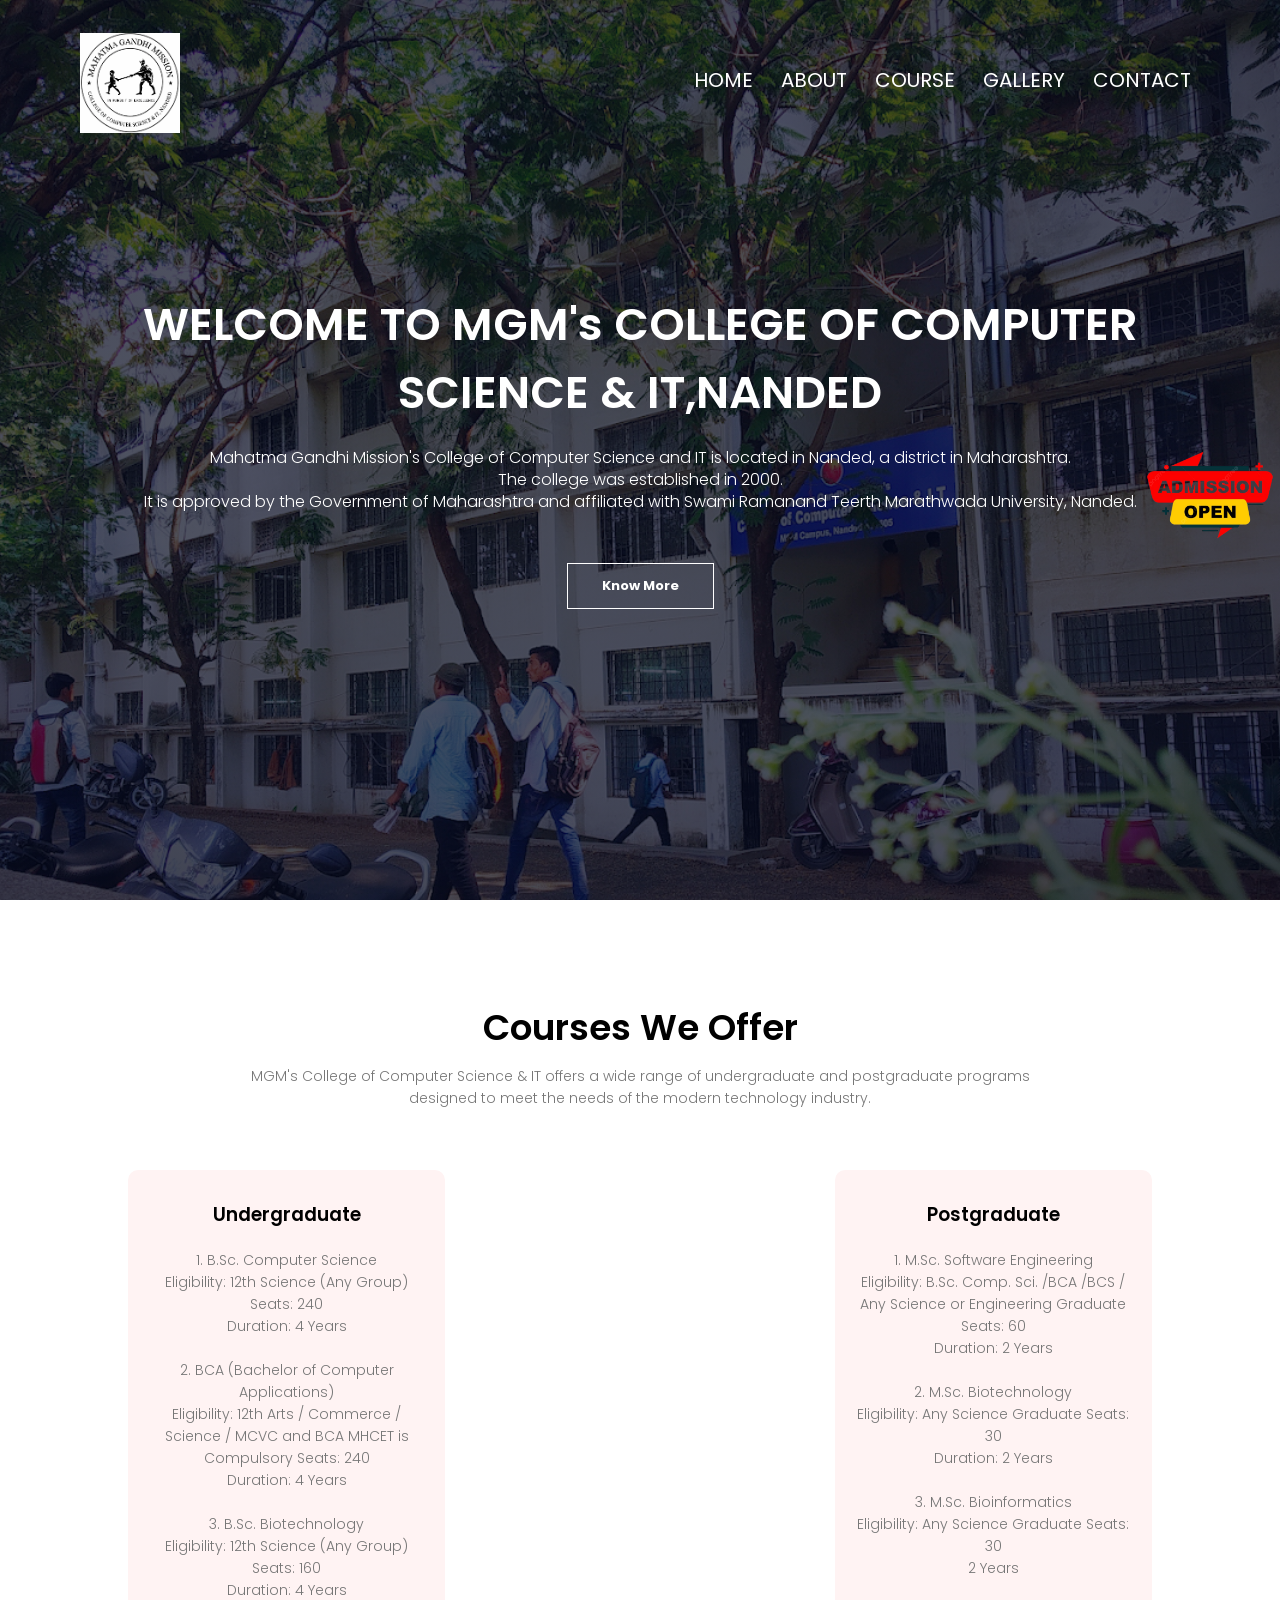
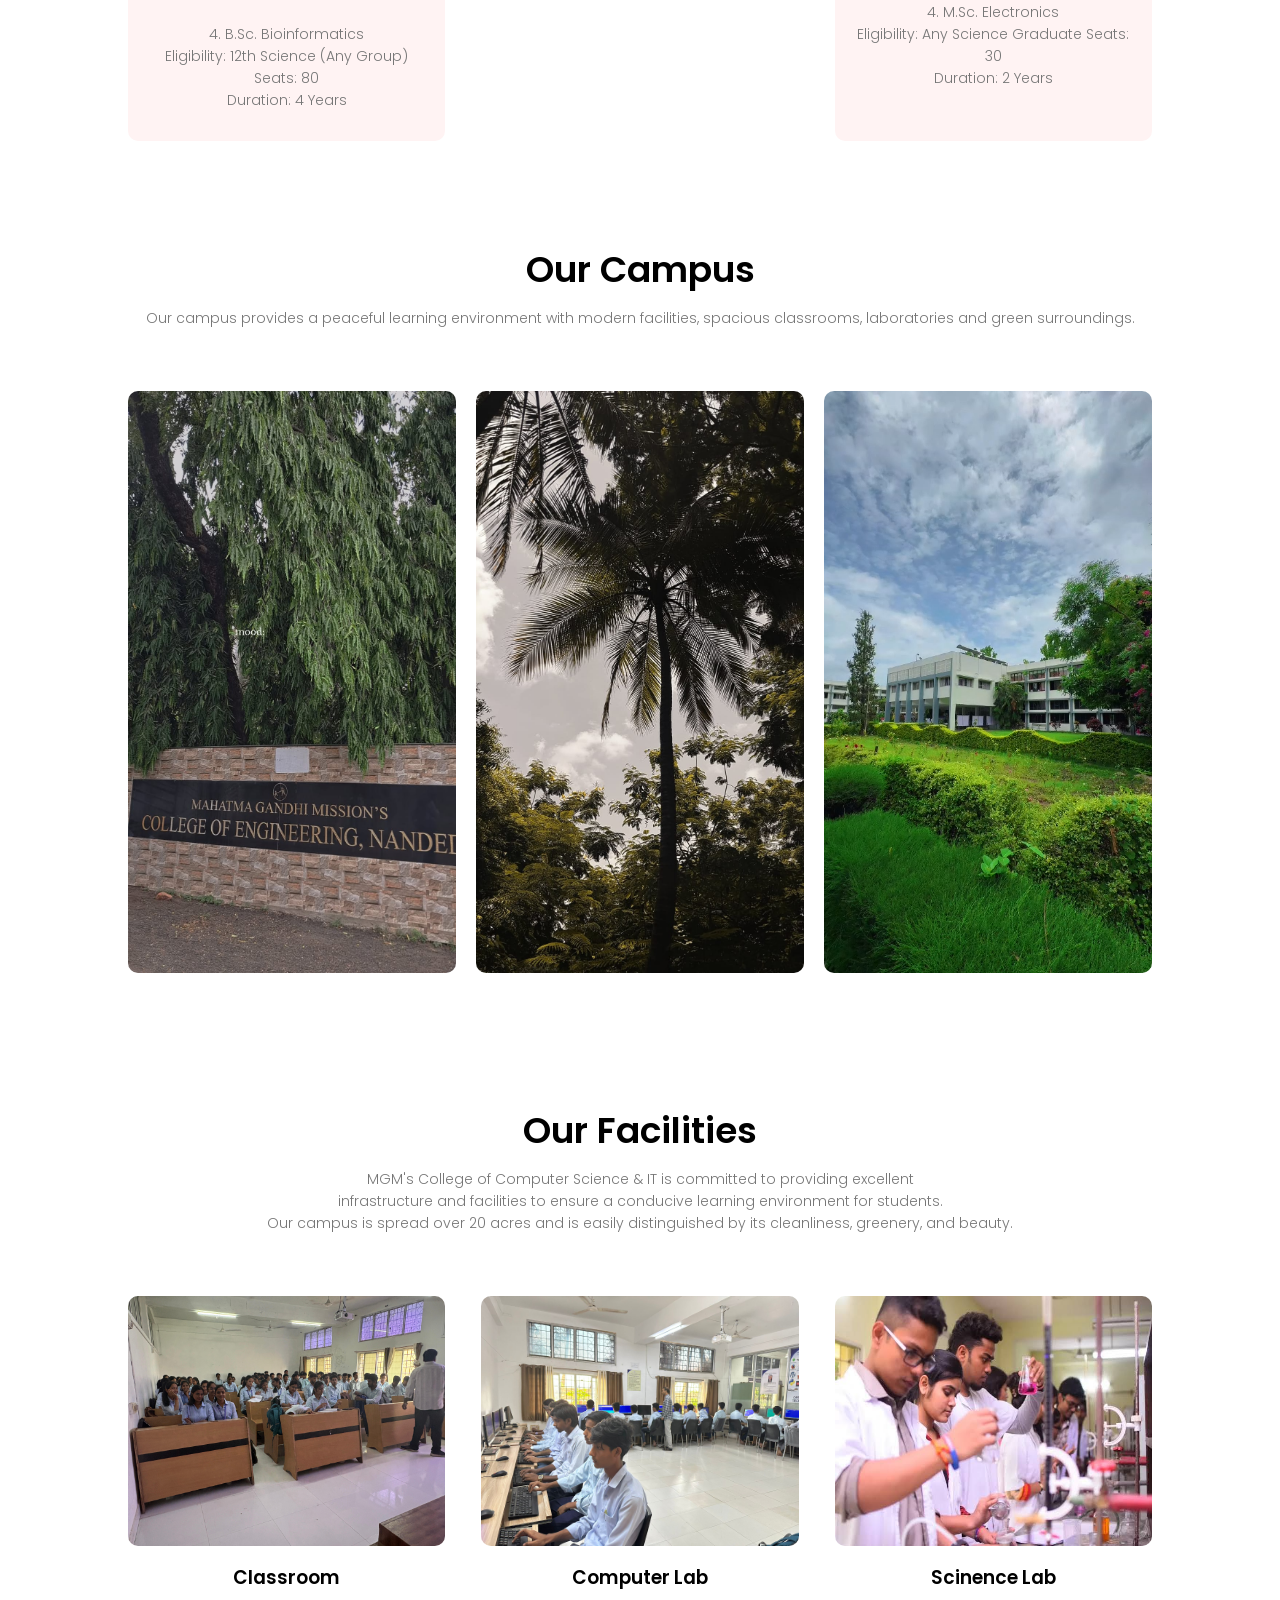
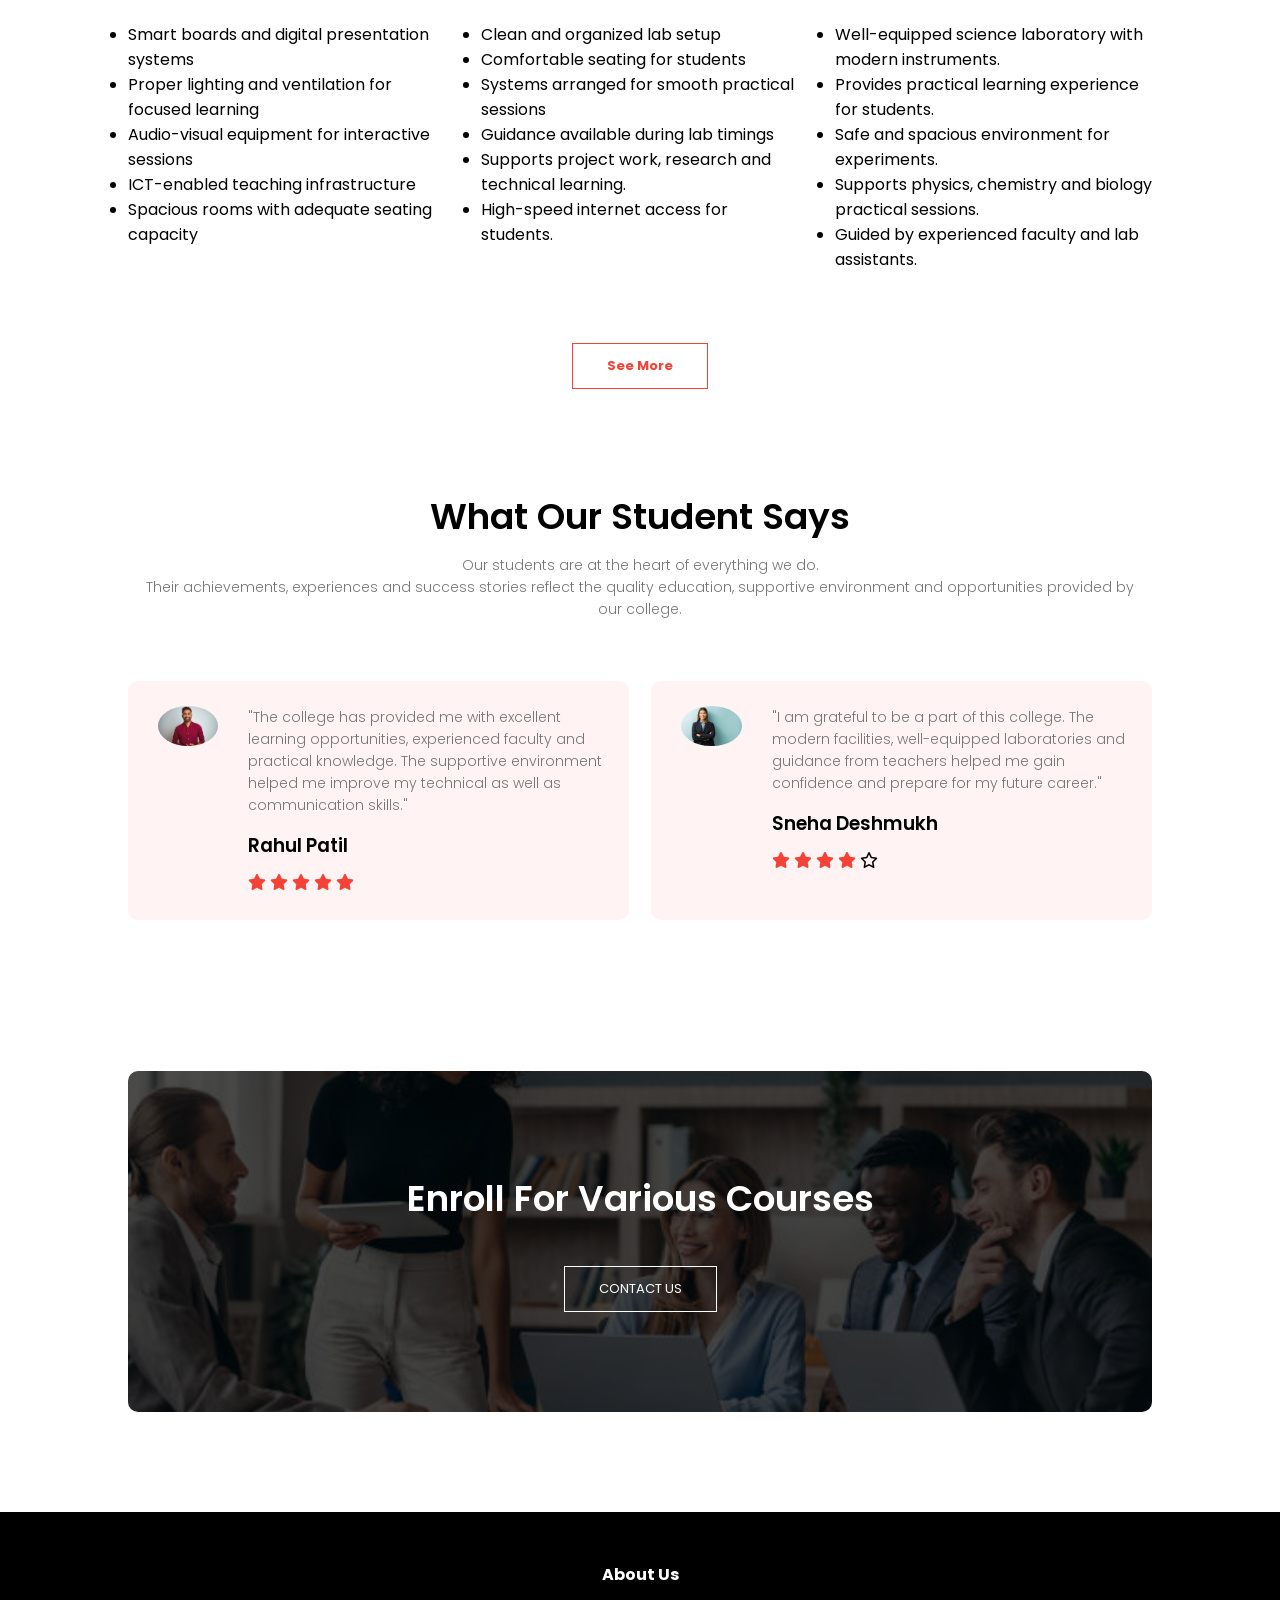
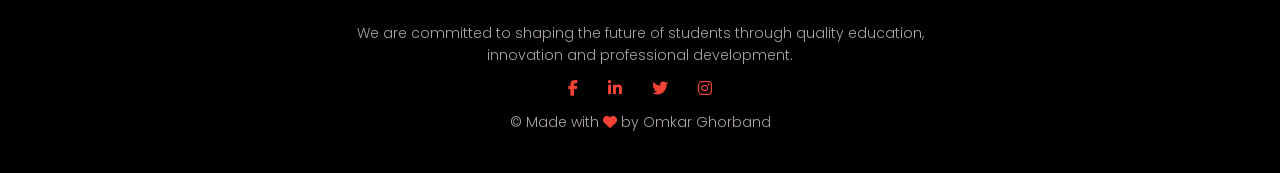
==== index.html @ 859e4758 "Add files via upload Initial website upload" ====
<!DOCTYPE html>
<html lang="en">
<head>
    <meta charset="UTF-8">
    <meta name="viewport" content="width=device-width, initial-scale=1.0">
    <title>Collage Website</title>
    <link rel="stylesheet" href="style.css">
    <link rel="preconnect" href="https://fonts.googleapis.com">
<link rel="preconnect" href="https://fonts.gstatic.com" crossorigin>
<link href="https://fonts.googleapis.com/css2?family=Poppins:ital,wght@0,100;0,200;0,300;0,400;0,500;0,600;0,700;0,800;0,900;1,100;1,200;1,300;1,400;1,500;1,600;1,700;1,800;1,900&family=Roboto:ital,wght@0,100..900;1,100..900&display=swap" rel="stylesheet">
 
<link rel="stylesheet"
    href="https://cdnjs.cloudflare.com/ajax/libs/font-awesome/6.5.1/css/all.min.css">
</head>
    <body>

        <section class="header">
            <nav>
                <a href="index.html"><img src="images/logo.png"></a>
                <div class="nav-links" id="navLinks">
                    <i class="fa fa-times" onclick="hideMenu()"></i>
                    <ul>
                        <li><a href="index.html">HOME</a></li>
                        <li><a href="about.html">ABOUT</a></li>
                        <li><a href="courses.html">COURSE</a></li>
                        <li><a href="gallery.html">GALLERY</a></li>
                        <li><a href="contact.html" class="contact-btn">CONTACT</a></li>
                    </ul>
                </div> 

                <i class="fa fa-bars" onclick="showMenu()"></i>
            
            </nav>
            <div class="text-box">
                <h1>
                    WELCOME TO MGM's COLLEGE OF COMPUTER SCIENCE & IT,NANDED
                </h1>
                <P>
                    Mahatma Gandhi Mission's College of Computer Science and IT is located in Nanded, a district in Maharashtra.<br>The college was established in 2000.<br> It is approved by the Government of Maharashtra and affiliated with Swami Ramanand Teerth Marathwada University, Nanded.
                </P>
            
                <a href="about.html" class="know-more-btn"><b>Know More</b></a>

            </div>

        </section>




        <!---------------- Course ---------------->



    <section class="course">
            <h1>
                Courses We Offer
            </h1>
            <p>
                MGM's College of Computer Science & IT offers a wide range of undergraduate and postgraduate programs<br>designed to meet the needs of the modern technology industry.
            </p>
        
        <div class="row">
            <div class="course-col">
                <h3>
                    Undergraduate
                </h3>
                <p>1. B.Sc. Computer Science
                    <br>
                    Eligibility: 12th Science (Any Group)
                    Seats: 240
                    <br>
                    Duration: 4 Years
                    <br>
                    <br>

                    2. BCA (Bachelor of Computer Applications) 
                    <br>
                    Eligibility: 12th Arts / Commerce / <br>
                    Science / MCVC and BCA MHCET is Compulsory
                    Seats: 240
                    <br>
                    Duration: 4 Years
                    <br>
                    <br>

                    3. B.Sc. Biotechnology
                    <br>
                    Eligibility: 12th Science (Any Group)
                    Seats: 160
                    <br>
                    Duration: 4 Years
                    <br>
                    <br>

                    4. B.Sc. Bioinformatics
                    <br>
                    Eligibility: 12th Science (Any Group)
                    Seats: 80
                    <br>
                    Duration: 4 Years 
                </p>
            </div>

            <div class="course-col">
                <h3>
                    Postgraduate
                </h3>
                <p>
                    
                    1. M.Sc. Software Engineering
                    <br>
                    Eligibility: B.Sc. Comp. Sci. /BCA /BCS /<br>Any Science or Engineering Graduate
                    Seats: 60
                    <br>
                    Duration: 2 Years
                    <br>
                    <br>
                    2. M.Sc. Biotechnology
                    <br>
                    Eligibility: Any Science Graduate
                    Seats: 30
                    <br>
                    Duration: 2 Years
                    <br>
                    <br>
                    3. M.Sc. Bioinformatics
                    <br>
                    Eligibility: Any Science Graduate
                    Seats: 30
                    <br>
                    2 Years
                    <br>
                    <br>
                    4. M.Sc. Electronics
                    <br>
                    Eligibility: Any Science Graduate
                    Seats: 30
                    <br>
                    Duration: 2 Years
            </p>

            </div>
        </div>

    </section>


        <!------------------ Campus ------------------>


        <section class="campus">
                <h1>
                    Our Campus
                </h1>
                <p>
                    Our campus provides a peaceful learning environment with modern
                    facilities, spacious classrooms, laboratories and green surroundings.
                </p>

                <div class="row">

                    <div class="campus-col">

                        <img src="images/campus1.jpeg" alt="campus image">

                        <div class="img-effect">

                            <h3>
                                ENTRANCE
                            </h3>

                        </div>
                    </div>

                    <div class="campus-col">

                        <img src="images/campus8.jpeg" alt="campus image">

                        <div class="img-effect">
                            <h3>
                                TREES
                            </h3>

                        </div>
                    </div>

                    <div class="campus-col">

                        <img src="images/campus3.png" alt="campus image">

                        <div class="img-effect">

                            <h3>
                                GREEN CAMPUS
                            </h3>

                        </div>
                    </div>

                </div>


        </section>



        <!------------------- Facilities ----------------->



        <section class="facilities">
            <h1>
                Our Facilities
            </h1>
            <P>
                MGM's College of Computer Science & IT is committed to providing excellent <br> infrastructure and facilities to ensure a conducive learning environment for students. <br>Our campus is spread over 20 acres and is easily distinguished by its cleanliness, greenery, and beauty.
            </P>

            <div class="row">

                <div class="facilities-col">

                    <img src="images/facility4.jpeg">

                    <h3>
                        Classroom
                    </h3>
                    <p>
                        <ul>
                            <li>Smart boards and digital presentation systems</li>
                            <li>Proper lighting and ventilation for focused learning</li>
                            <li>Audio-visual equipment for interactive sessions</li>
                            <li>ICT-enabled teaching infrastructure</li>
                            <li>Spacious rooms with adequate seating capacity</li>
                        </ul>
                    </p>
                </div>


                <div class="facilities-col">

                    <img src="images/facility1.jpeg">

                    <h3>
                        Computer Lab
                    </h3>
                    <p>
                        <ul>
                            <li>Clean and organized lab setup</li>
                            <li>Comfortable seating for students</li>
                            <li>Systems arranged for smooth practical sessions</li>
                            <li>Guidance available during lab timings</li>
                            <li>Supports project work, research and technical learning.</li>
                            <li>High-speed internet access for students.</li>
                        </ul>
                    </p>
                </div>


                <div class="facilities-col">

                    <img src="images/facility8.jpg">

                    <h3>
                        Scinence Lab
                    </h3>
                    <p>
                        <ul>
                            <li>Well-equipped science laboratory with modern instruments.</li>

                            <li>Provides practical learning experience for students.</li>

                            <li>Safe and spacious environment for experiments.</li>

                            <li>Supports physics, chemistry and biology practical sessions.</li>

                            <li>Guided by experienced faculty and lab assistants.</li>
                        </ul>
                    </p>
                </div>
               
            </div>
              <a href="gallery.html" class="know-more-btn red-btn"><b>See More</b></a>
        </section>



        <!-------------- feedback --------------->


        <section class="feedback">

            <h1>
                What Our Student Says
            </h1>
                <p>
                    Our students are at the heart of everything we do. <br>Their achievements,
                    experiences and success stories reflect the quality education,
                    supportive environment and opportunities provided by our college.
                </p>

            <div class="row">

                <div class="feedback-col">

                    <img src="images/user1.jpg" alt="user image">

                    <div>
                        <p>
                            "The college has provided me with excellent learning opportunities,
                            experienced faculty and practical knowledge. The supportive environment
                            helped me improve my technical as well as communication skills."
                        </p>

                        <h3>
                            Rahul Patil
                        </h3>

                        <i class="fa fa-star"></i>
                        <i class="fa fa-star"></i>
                        <i class="fa fa-star"></i>
                        <i class="fa fa-star"></i>
                        <i class="fa fa-star"></i>

                    </div>

                </div>

                <div class="feedback-col">

                    <img src="images/user2.jpg" alt="user image">

                    <div>
                        <p>
                            "I am grateful to be a part of this college. The modern facilities,
                            well-equipped laboratories and guidance from teachers helped me gain
                            confidence and prepare for my future career."
                        </p>

                        <h3>
                            Sneha Deshmukh
                        </h3>

                        <i class="fa fa-star"></i>
                        <i class="fa fa-star"></i>
                        <i class="fa fa-star"></i>
                        <i class="fa fa-star"></i>
                        <i class="fa-regular fa-star"></i>
                    </div>

                </div>


            </div>


        </section>



            <!---------------- Call To Action ---------------->

        <section class="cta">

            <h1>
                Enroll For Various Courses
            </h1>
                <a href="contact.html" class="know-more-btn">CONTACT US</a>

        </section>



            <!----------------  Footer  ---------------->


        <section class="footer">

            <h4>
                About Us
            </h4>
            <p>
                We are committed to shaping the future of students through
                quality education,<br> innovation and professional development.
            </p>

            <div class="icons">
                <a href="#"><i class="fa-brands fa-facebook-f"> </i></a>
                <a href="#"><i class="fa-brands fa-linkedin-in"></i></a>
                <a href="#"><i class="fa-brands fa-twitter"></i></a>
                <a href="#"><i class="fa-brands fa-instagram"></i></a>
            </div>

            <p>&copy; Made with <i class="fa fa-heart"></i> by Omkar Ghorband</p>

        </section>

                <!------------- Addmission Open From -------------->

    <a href="https://docs.google.com/forms/d/e/1FAIpQLSfLEgPGI5tbvpeuGLQ9m9pG36DkP4umeqn62CsZSmqAkd-Png/viewform" target="_blank">

        <img src="images/addmission.png" class="admission-fixed">

    </a>



        <!-----Javascript for Toggle Menu----->
        
        <script>
            var navLinks = document.getElementById("navLinks")

            function showMenu() {
                navLinks.style.right = "0";
            }

            function hideMenu() {
                navLinks.style.right = "-200px";
            }
        </script>
    </body>
</html>
---- style.css ----
* {
    margin: 0;
    padding: 0;
    font-family: "Poppins", sans-serif;
}

.header {
   min-height: 100vh;
   width: 100%; 
   background-image: linear-gradient(rgba(4,9,30,0.7),rgba(4,9,30,0.7)),url(images/mgm.webp);
   background-size: cover;
   background-position: center;
   position: relative;
}
nav {
    display: flex;
    padding: 2% 6%;
    justify-content: space-between;
    align-items: center;
}
nav img {
    width: 100px;
    margin: 2px;
    position: relative;
    top: 5px;
    left: 1px;

}
.nav-links {
    flex: 1;
    text-align: right;

}
.nav-links ul li {
    list-style: none;
    display: inline-block;
    padding: 8px 12px;
    position: relative;
    top: 0px;
}
.nav-links ul li a {
    color: #fff;
    text-decoration: none;
    font-size: 20px;
   
}
.nav-links ul li::after {
    content: '';
    width: 0%;
    height: 2px;
    background: #f44336;
    display: block;
    margin: auto;
    transition: 0.5s;
}
.nav-links ul li:hover::after {
    width: 100%;

}
.text-box {
    width: 90%;
    color: #fff;
    position: absolute;
    top: 50%;
    left: 50%;
    transform: translate(-50%,-50%);
    text-align: center;
}
.text-box h1 {
    font-size: 45px;
}

.text-box p {
    margin: 10px 0 40px;
    font-size: 16px;
    color: white;
}

.know-more-btn {
    display: inline-block;
    text-decoration: none;
    color: white;
    border: 1px solid white;
    padding: 12px 34px;
    font-size: 13px;
    background: transparent;
    position: relative;
    cursor: pointer;
}
.know-more-btn:hover {
    border: 1px solid orangered;
    background:orangered;
    transition: 0.8s;
}

nav .fa{
    display: none;
}

@media(max-width: 700px) {
    .text-box h1{
        font-size: 20px;
    }

    .text-box p {
    margin: 10px 0 40px;
    font-size: 10px;
    color: white;
    }

    .nav-links ul li {
        display: block;
    }

    .nav-links {
        position: fixed;
        background:#f44336;
        height: 100vh;
        width: 200px;
        top: 0;
        right: -200px;
        text-align: left;
        z-index: 2;
        transition: 0.5s;
    }

    nav .fa {
        display: block;
        color: white;
        margin: 10px;
        font-size: 22px;
        cursor: pointer;
    }
    .nav-links ul {
        padding: 30px;
    }

}


        /*--------- Course --------*/

.course {
    width: 80%;
    margin: auto;
    text-align: center;
    padding-top: 100px;
}
h1 {
    font-size: 36px;
    font-weight: 600;
}

p{
    color: #777;
    font-size: 14px;
    font-weight: 300;
    line-height: 22px;
    padding: 10px;
}


.row {
    margin-top: 5%;
    display: flex;
    justify-content: space-between;
}
.course-col {
    flex-basis: 31%;
    background: #fff3f3;
    border-radius: 10px;
    margin-bottom: 5%;
    padding: 20px 12px;
    box-sizing: border-box;
    transition: 0.5s;

}
h3{
    text-align: center;
    font-weight: 600;
    margin: 10px 0;
}
.course-col:hover {
    box-shadow: 0 0 20px 0px rgba(0, 0, 0, 0.3);
}

@media(max-width: 700px) {
    .row {
        flex-direction: column;
    }
    
}


        /*-------Campus------*/

.campus {
    width: 80%;
    margin: auto;
    text-align: center;
    padding-top: 50px;
}
.campus-col {
    flex-basis: 32%;
    border-radius: 10px;
    margin-bottom: 30px;
    position: relative;
    overflow: hidden;
}
.campus-col img {
    width: 100%;
    display: block;
    
}

.img-effect {
    background: transparent;
    height: 100%;
    width: 100%;
    position: absolute;
    top: 0;
    left: 0;
    transition: 0.5s;
}

.img-effect:hover {
    background:rgb(220, 0, 0, 0.5); ;
}

.img-effect h3 {
    width: 100%;
    font-weight: 500;
    color: #fff;
    font-size: 26px;
    bottom: 0;
    left: 50%;
    transform: translate(-50%);
    position: absolute;
    opacity: 0;
    transition: 0.5s;
}
.img-effect:hover h3 {
    bottom: 49%;
    opacity: 1;
}

.facilities {
    width: 80%;
    margin: auto;
    text-align: center;
    padding-top: 100px;
} 

.facilities-col {
    flex-basis: 31%;
    border-radius: 10px;
    margin-bottom: 5%;
    text-align: left;

}

.facilities-col img {
    width: 100%;
    height: 250px;
    border-radius: 10px;
}


             /*-------- Feedback--------*/
    

.feedback {
    width: 80%;
    margin: auto;
    padding-top: 100px;
    text-align: center;
}

.feedback-col {
    flex-basis: 44%;
    border-radius: 10px;
    margin-bottom: 5%;
    text-align: left;
    background: #fff3f3;
    padding: 25px;
    cursor: pointer;
    display: flex;
}

.feedback-col img {
    height: 40px;
    margin-left: 5px;
    margin-right: 30px;
    border-radius: 50%;
}

.feedback-col p {
    padding: 0;

}

.feedback-col h3 {
    margin-top: 15px;
    text-align: left;
}

.feedback-col .fa {
    color: #f44336;
}

@media(max-width: 700px) {
    .feedback-col img {
        margin-left: 5px;
        margin-right: 30px;
}

}


        /* -------- Call To Action --------- */

.cta {
    margin: 100px auto;
    width: 80%;
    background-image: linear-gradient(rgba(0,0,0,0.7),rgba(0,0,0,0.7)),url(images/cta.jpg);
    background-position: center;
    background-size: cover;
    border-radius: 10px;
    text-align:center;
    padding: 100px 0;
}
.cta h1 {
    color: #fff;
    margin-bottom: 40px;
    padding: 0;
}

@media(max-width: 700px) {
    .cta h1{
        font-size: 20px;
    }

}



        /*-------  Footer -------*/


.footer {
    width: 100%;
    text-align: center;
    padding: 30px 0;
    background-color: black;

   

}

.footer h4 {
    margin-bottom: 25px;
    margin-top: 20px;
    font-weight: 700;
    color: white;
}
.footer p{
    color: rgb(172, 162, 162);
}


.icons .fa-brands {
    color: #f44336;
    margin: 0 13px;
    cursor: pointer;
    padding: 18ox 0;
}

.fa-heart {
    color: #f44336;
}


         /*----------- About Us Section -----------*/


.sub-header {
    height: 50vh;
    width: 100%;
    background-image: linear-gradient(rgba(4,9,30,0.7),rgba(4,9,30,0.7)),url(images/background.jpg);
    
    background-size: cover;
    background-position: center;
    text-align: center;
    color: white;
}
.sub-header h1{
    margin-top: 60px;
}

.about-us {
    width: 80%;
    margin: auto;
    padding-top: 80px;
    padding-bottom: 50px;
}

.about-col {
    flex-basis: 48%;
    padding: 30px 2px;
}

.about-col img {
    width: 100%;
    height: 80%;
   
}

.about-col h1 {
    padding-top: 0;
    text-align: center;
}

.about-col p {
    padding: 15px 0 25px 10px;
}

.red-btn {
    border: 1px solid #f44336;
    background: transparent;
    color: #f44336;
}

.red-btn:hover {
    color: white;
}

/* Founder Section */

.founder{
    width: 80%;
    margin: 100px auto;
    background: #f8f8f8;
    border-radius: 15px;
    overflow: hidden;
    box-shadow: 0 0 20px rgba(0,0,0,0.1);
}

.founder-top{
    display: flex;
}

.founder-left{
    width: 30%;
    background: #1f46c7;
    text-align: center;
    padding: 40px 20px;
    color: white;
}

.founder-left img{
    width: 200px;
    height: 200px;
    border-radius: 50%;
    border: 5px solid gold;
    object-fit: cover;
}

.founder-left h2{
    margin-top: 20px;
    font-size: 30px;
}

.founder-left h3{
    margin-top: 10px;
    color: gold;
}

.founder-left p{
    margin-top: 15px;
}

.founder-right{
    width: 70%;
    padding: 40px;
}

.founder-right h1{
    margin-bottom: 20px;
    color: #111;
}

.founder-right p{
    line-height: 35px;
    color: #555;
    margin-bottom: 20px;
}

.founder-bottom{
    padding: 40px;
    border-top: 1px solid #ddd;
}

.founder-bottom h2{
    margin-bottom: 30px;
}

.contribution-row{
    display: flex;
    flex-wrap: wrap;
    gap: 20px;
}

.contribution-box{
    width: 48%;
    background: white;
    padding: 15px;
    border-radius: 10px;
    box-shadow: 0 0 10px rgba(0,0,0,0.08);
    transition: 0.3s;
}

.contribution-box:hover{
    transform: translateY(-5px);
}

/* Founder Responsive */

@media(max-width: 700px){

    .founder{
        width: 90%;
    }

    .founder-top{
        flex-direction: column;
    }

    .founder-left{
        width: 100%;
    }

    .founder-right{
        width: 100%;
        padding: 25px;
    }

    .founder-left img{
        width: 150px;
        height: 150px;
    }

    .founder-left h2{
        font-size: 20px;
    }

    .founder-right h1{
        font-size: 28px;
    }

    .founder-right p{
        line-height: 28px;
        font-size: 15px;
    }

    .founder-bottom{
        padding: 25px;
    }

    .contribution-row{
        flex-direction: column;
    }

    .contribution-box{
        width: 100%;
    }

}




        /*---------- Gallery ----------*/

.gallery{
    width: 90%;
    margin: 80px auto;
}

.gallery-container{
    display: grid;
    grid-template-columns: repeat(4, 1fr);
    gap: 25px;
}

.gallery-box{
    overflow: hidden;
    border-radius: 10px;
    box-shadow: 0 0 15px rgba(0,0,0,0.15);
}

.gallery-box h3{
    padding:15px;
    background:#0d47a1;
    color:white;
    font-size:18px;
}

.gallery-box img{
    width: 100%;
    height: 250px;
    display: block;
    object-fit: cover;
    transition: 0.5s;
}

.gallery-box:hover img{
    transform: scale(1.1);
}

/* Tablet */

@media(max-width: 768px){

    .gallery-container{
        grid-template-columns: repeat(2,1fr);
    }

}

/* Mobile */

@media(max-width: 480px){

    .gallery-container{
        grid-template-columns: 1fr;
    }

}


.location {
    width: 80%;
    margin: auto;
    padding: 80px 0;
}

.location iframe {
    width: 100%;
    border-radius: 10px;
}

.contact-us {
    width: 80%;
    margin: auto;
}

.contact-col {
    flex-basis: 48%;
    margin-bottom: 30px;
}

.contact-col div {
    display: flex;
    align-items: center;
    margin-bottom: 40px;
}

.contact-col div .fa-solid {
    font-size: 28px;
    color: #f44336;
    margin: 10px;
    margin-right: 30px;
}

.contact-col div p {
    padding: 0;
}

.contact-col div h5 {
    font-size: 20px;
    margin-bottom: 5px;
    color: #555;
    font-weight: 400;
}

.contact-col input, .contact-col textarea {
    width: 100%;
    padding: 15px;
    margin-bottom: 17px;
    outline: none;
    border: 1px solid #ccc;
    box-sizing: border-box;
}





/* Contact Form Premium Design */

.contact-col form{
    background: #fff;
    padding: 35px;
    border-radius: 15px;
    box-shadow: 0 5px 25px rgba(0,0,0,0.12);
    transition: 0.4s;
}

.contact-col form:hover{
    transform: translateY(-5px);
}

.contact-col input,
.contact-col textarea{
    border-radius: 8px;
    border: 1px solid #ddd;
    transition: 0.3s;
    font-size: 15px;
}

.contact-col input:focus,
.contact-col textarea:focus{
    border: 1px solid #f44336;
    box-shadow: 0 0 10px rgba(244,67,54,0.2);
}

.contact-col textarea{
    resize: none;
    min-height: 170px;
}

.red-btn{
    transition: 0.4s;
}

.red-btn:hover{
    transform: translateY(-3px);
    box-shadow: 0 5px 15px rgba(244,67,54,0.3);



}
        /*----------- Addmission Form section -----------*/



.admission-fixed{
    position: fixed;
    right: 0;
    top: 55%;
    transform: translateY(-50%);
    width: 140px;
    z-index: 9999;

    animation: float 2s ease-in-out infinite;
    transition: 0.4s;
}

.admission-fixed:hover{
    transform: translateY(-50%) scale(1.08);
}

@keyframes float{
    0%{
        margin-top:0;
    }

    50%{
        margin-top:-10px;
    }

    100%{
        margin-top:0;
    }
}
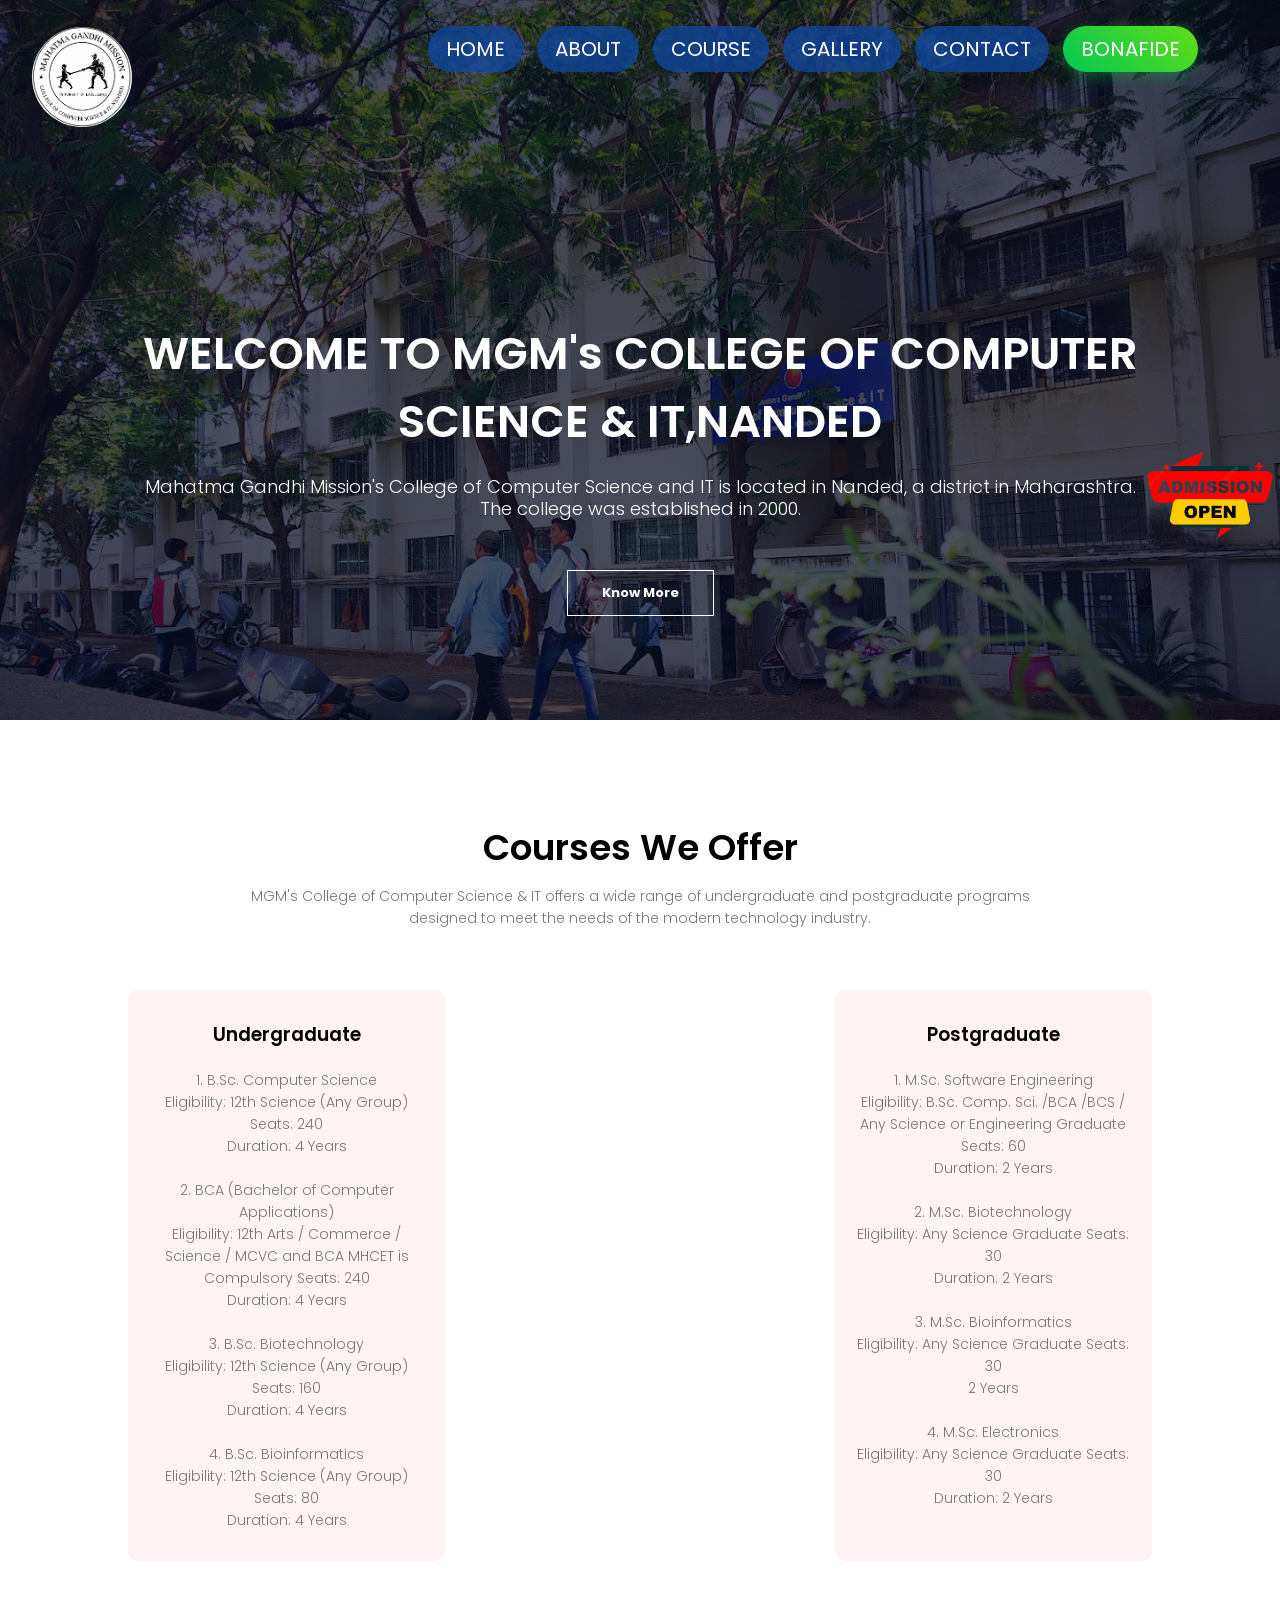
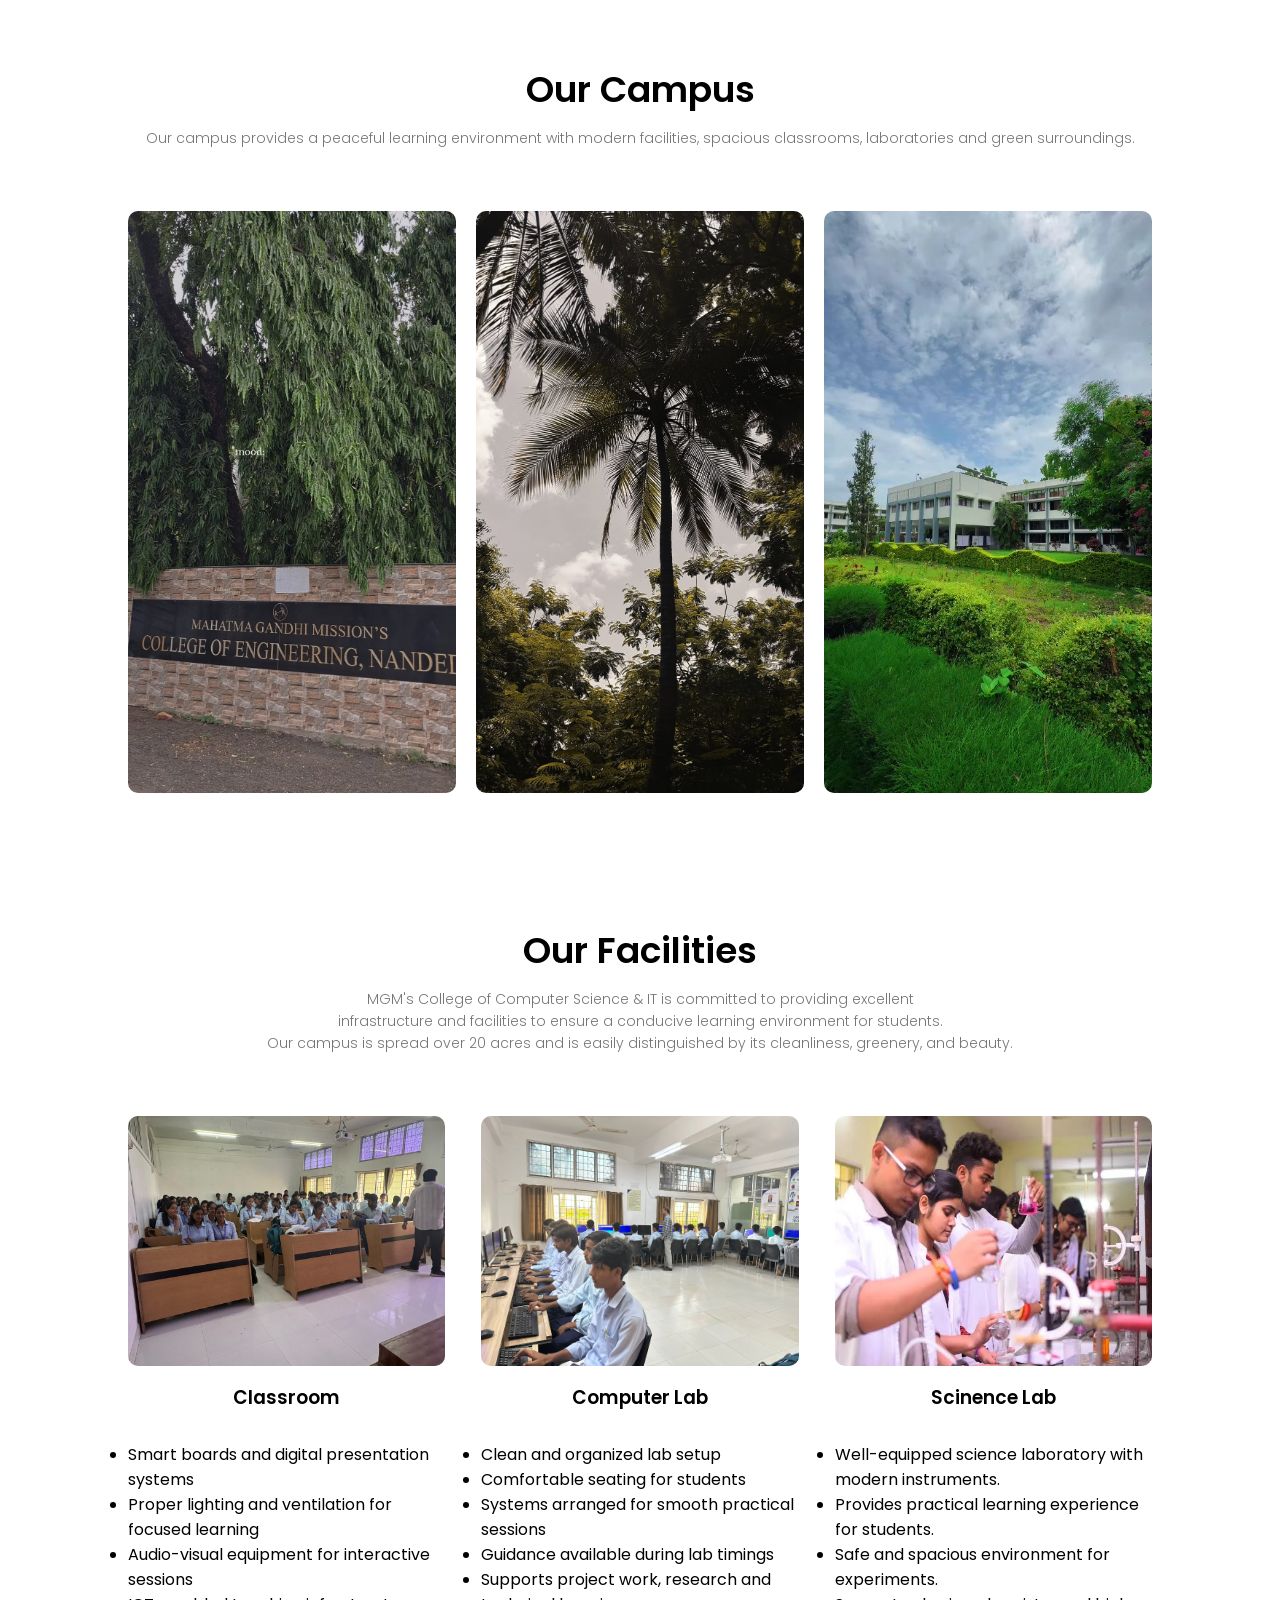
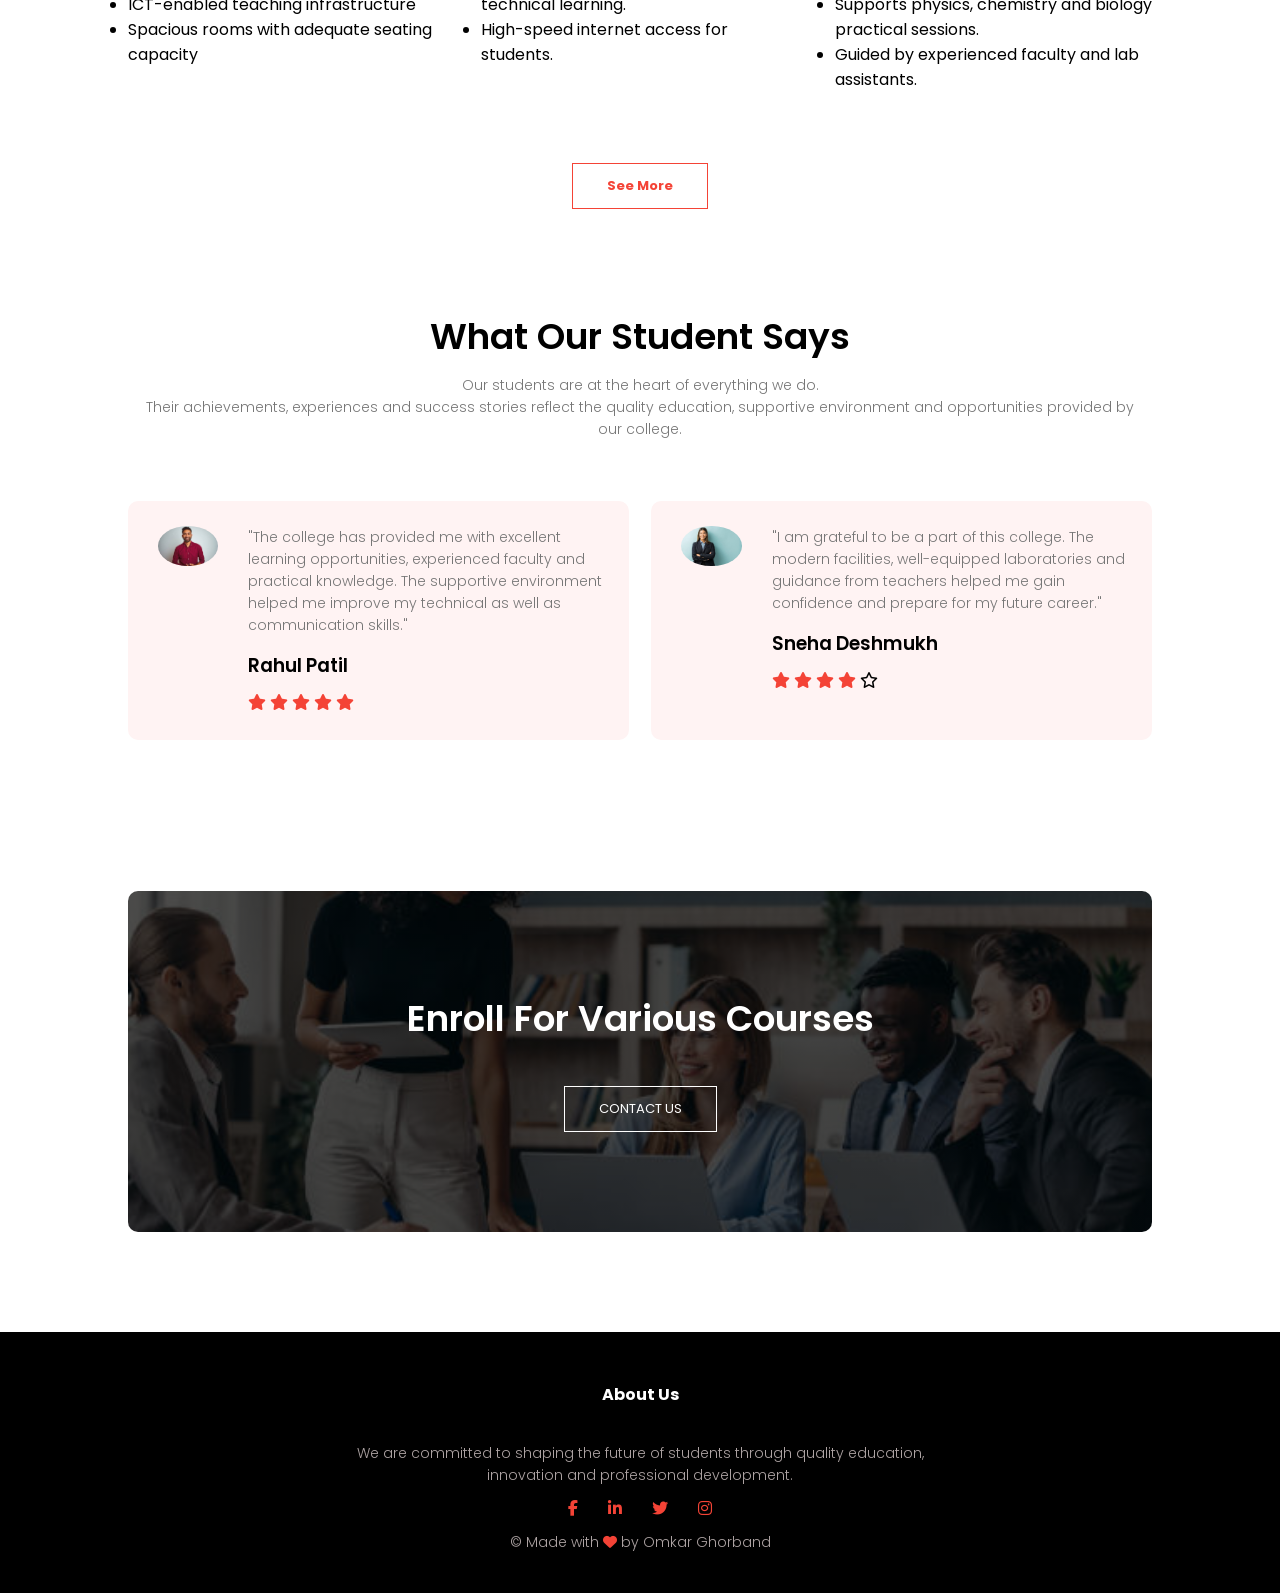
==== commit f11a93a0: "Update index.html" ====
--- a/index.html
+++ b/index.html
@@ -16,7 +16,7 @@
 
         <section class="header">
             <nav>
-                <a href="index.html"><img src="images/logo.png"></a>
+                <a href="https://www.mgmccsit.ac.in/"><img src="images/logo.png"></a>
                 <div class="nav-links" id="navLinks">
                     <i class="fa fa-times" onclick="hideMenu()"></i>
                     <ul>
@@ -25,7 +25,11 @@
                         <li><a href="courses.html">COURSE</a></li>
                         <li><a href="gallery.html">GALLERY</a></li>
                         <li><a href="contact.html" class="contact-btn">CONTACT</a></li>
-                    </ul>
+                        <li style="background: linear-gradient(45deg,#00c853,#64dd17);
+                        border-radius:25px;
+                        padding:8px 18px;
+                        box-shadow:0 4px 15px rgba(0,200,83,0.4);"><a href="bonafide.html" class="bonafide-nav-btn">BONAFIDE</a></li>
+                                            </ul>
                 </div> 
 
                 <i class="fa fa-bars" onclick="showMenu()"></i>
@@ -36,7 +40,7 @@
                     WELCOME TO MGM's COLLEGE OF COMPUTER SCIENCE & IT,NANDED
                 </h1>
                 <P>
-                    Mahatma Gandhi Mission's College of Computer Science and IT is located in Nanded, a district in Maharashtra.<br>The college was established in 2000.<br> It is approved by the Government of Maharashtra and affiliated with Swami Ramanand Teerth Marathwada University, Nanded.
+                    Mahatma Gandhi Mission's College of Computer Science and IT is located in Nanded, a district in Maharashtra.<br>The college was established in 2000.
                 </P>
             
                 <a href="about.html" class="know-more-btn"><b>Know More</b></a>
--- a/style.css
+++ b/style.css
@@ -5,7 +5,7 @@
 }
 
 .header {
-   min-height: 100vh;
+   min-height: 80vh;
    width: 100%; 
    background-image: linear-gradient(rgba(4,9,30,0.7),rgba(4,9,30,0.7)),url(images/mgm.webp);
    background-size: cover;
@@ -17,18 +17,25 @@
     padding: 2% 6%;
     justify-content: space-between;
     align-items: center;
-}
+   
+   
+}
+
 nav img {
     width: 100px;
     margin: 2px;
-    position: relative;
-    top: 5px;
-    left: 1px;
+    position: absolute;
+    top: 25px;
+    left: 30px;
+
+
+    border-radius: 50px;
 
 }
 .nav-links {
     flex: 1;
     text-align: right;
+    
 
 }
 .nav-links ul li {
@@ -37,6 +44,11 @@
     padding: 8px 12px;
     position: relative;
     top: 0px;
+    background: rgba(13, 71, 161, 0.75);
+    padding: 8px 18px;
+    border-radius: 25px;
+    margin: 0 5px;
+    transition: 0.4s;
 }
 .nav-links ul li a {
     color: #fff;
@@ -44,24 +56,27 @@
     font-size: 20px;
    
 }
-.nav-links ul li::after {
-    content: '';
-    width: 0%;
-    height: 2px;
-    background: #f44336;
-    display: block;
-    margin: auto;
-    transition: 0.5s;
-}
-.nav-links ul li:hover::after {
-    width: 100%;
-
-}
+
+
+
+.nav-links ul li:hover {
+   
+    background: #1565c0;
+    transform: translateY(-4px);
+}
+
+
+
+
+
+
+
+
 .text-box {
     width: 90%;
     color: #fff;
     position: absolute;
-    top: 50%;
+    top: 65%;
     left: 50%;
     transform: translate(-50%,-50%);
     text-align: center;
@@ -72,7 +87,7 @@
 
 .text-box p {
     margin: 10px 0 40px;
-    font-size: 16px;
+    font-size: 18px;
     color: white;
 }
 
@@ -104,17 +119,29 @@
 
     .text-box p {
     margin: 10px 0 40px;
-    font-size: 10px;
+    font-size: 12px;
     color: white;
     }
 
+  
     .nav-links ul li {
         display: block;
-    }
+         background: transparent !important;
+        border-radius: 0 !important;
+        margin: 0 !important;
+        box-shadow: none !important;
+        padding: 8px 12px !important;
+        
+    }
+    
 
     .nav-links {
         position: fixed;
-        background:#f44336;
+        background: linear-gradient(
+            135deg,
+            #1e3c72,
+            #2a5298
+        );
         height: 100vh;
         width: 200px;
         top: 0;
@@ -133,6 +160,14 @@
     }
     .nav-links ul {
         padding: 30px;
+    }
+    nav img {
+        position: absolute;
+        top: 10px;
+        left: 10px;
+        border-radius: 50px;
+        width: 80px;
+
     }
 
 }
@@ -386,7 +421,7 @@
 .sub-header {
     height: 50vh;
     width: 100%;
-    background-image: linear-gradient(rgba(4,9,30,0.7),rgba(4,9,30,0.7)),url(images/background.jpg);
+    background-image: linear-gradient(rgba(4,9,30,0.7),rgba(4,9,30,0.7)),url(images/gallery9.png);
     
     background-size: cover;
     background-position: center;
@@ -672,6 +707,35 @@
     margin-right: 30px;
 }
 
+
+.bonafide-btn{
+  display: inline-block;
+    text-decoration: none;
+    color: orangered;
+    border: 1px solid orangered;
+    padding: 12px 34px;
+    font-size: 13px;
+    background: transparent;
+    position: relative;
+    cursor: pointer;
+
+}
+
+
+.bonafide-btn:hover {
+    border: 1px solid orangered;
+    background:orangered;
+    transition: 0.8s;
+    color: white;
+    transform: translateY(-5px);
+}
+
+
+
+
+
+
+
 .contact-col div p {
     padding: 0;
 }
@@ -777,3 +841,70 @@
 
 
 
+
+
+/* Bonafide Form */
+
+.bonafide-form{
+    width: 80%;
+    margin: 80px auto;
+    text-align: center;
+}
+
+.bonafide-form h1{
+    font-size: 42px;
+    margin-bottom: 15px;
+}
+
+.bonafide-form p{
+    color: #777;
+    margin-bottom: 30px;
+}
+
+.bonafide-form form{
+    background: #fff;
+    padding: 35px;
+    border-radius: 15px;
+    box-shadow: 0 0 20px rgba(0,0,0,0.1);
+}
+
+.bonafide-form input,
+.bonafide-form select,
+.bonafide-form textarea{
+    width: 100%;
+    padding: 15px;
+    margin-bottom: 17px;
+    border: 1px solid #ccc;
+    border-radius: 5px;
+    outline: none;
+    font-size: 16px;
+}
+
+.bonafide-form input:focus,
+.bonafide-form select:focus,
+.bonafide-form textarea:focus{
+    border-color: #f44336;
+}
+
+.bonafide-form select{
+    cursor: pointer;
+}
+
+
+/* Responsive */
+
+@media(max-width:700px){
+
+    .bonafide-form{
+        width: 90%;
+    }
+
+    .bonafide-form h1{
+        font-size: 28px;
+    }
+
+    .bonafide-form form{
+        padding: 20px;
+    }
+
+}
